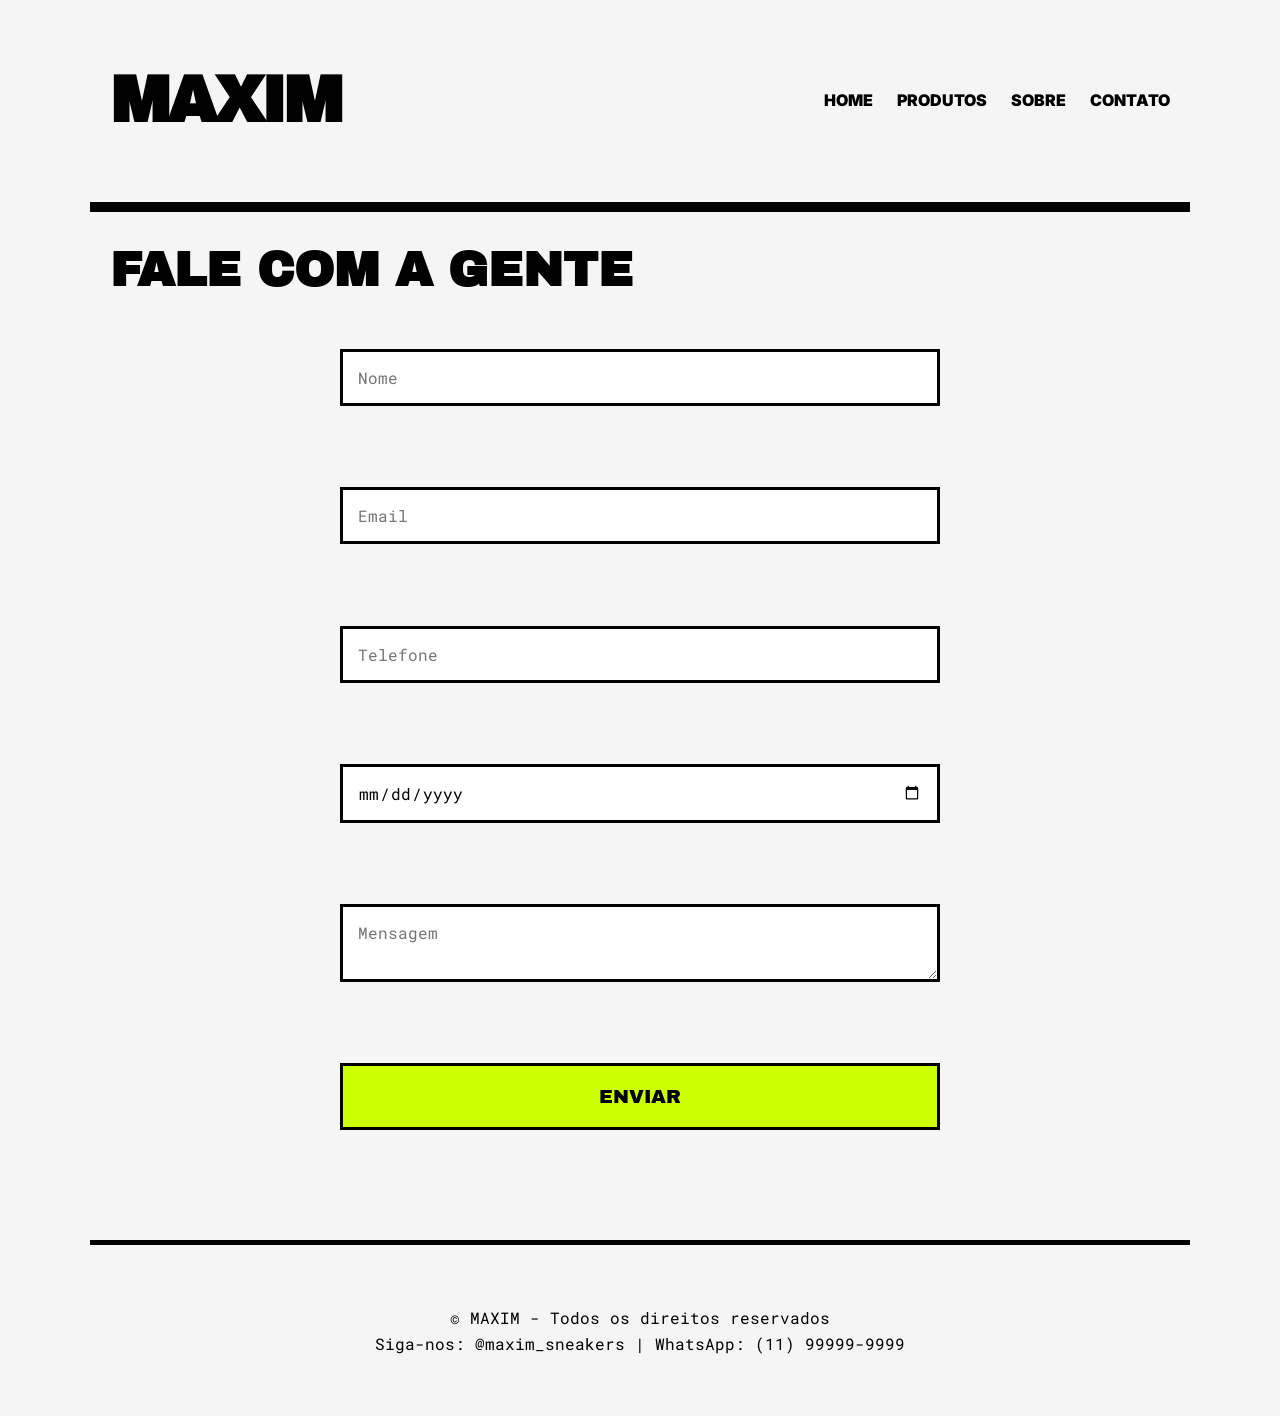
==== contato.html @ a6392538 "ofc" ====
<!DOCTYPE html>
<html lang="pt-br">
<head>
    <meta charset="UTF-8">
    <meta name="viewport" content="width=device-width, initial-scale=1.0">
    <title>Contato - MAXIM</title>
    <link rel="stylesheet" href="css/style.css">
</head>
<body>

<header>
    <h1>MAXIM</h1>

    <nav>
        <a href="index.html">Home</a>
        <a href="produtos.html">Produtos</a>
        <a href="sobre.html">Sobre</a>
        <a href="contato.html">Contato</a>
    </nav>
</header>

<main>
    <h2>Fale com a gente</h2>

    <form>
        <input type="text" placeholder="Nome"><br><br>
        <input type="email" placeholder="Email"><br><br>
        <input type="tel" placeholder="Telefone"><br><br>
        <input type="date"><br><br>
        <textarea placeholder="Mensagem"></textarea><br><br>
        <button>Enviar</button>
    </form>
</main>

<footer>
    <p>© MAXIM - Todos os direitos reservados</p>
    <p>Siga-nos: @maxim_sneakers | WhatsApp: (11) 99999-9999</p>
</footer>

</body>
</html>
---- css/style.css ----
/* 1. IMPORTAÇÃO DE FONTES (Mínimo 3 fontes - REQUISITO) */
@import url('https://fonts.googleapis.com/css2?family=Archivo+Black&family=Inter:wght@400;900&family=Roboto+Mono&display=swap');

/* 2. VARIÁVEIS (Mínimo 3 cores - REQUISITO) */
:root {
    --primary: #CCFF00; /* Verde Hyper */
    --dark: #000000;    /* Preto */
    --light: #F5F5F5;   /* Off-White */
    --gray: #8E8E8E;    /* Cinza Concreto */
}

/* RESET BÁSICO */
* {
    margin: 0;
    padding: 0;
    box-sizing: border-box;
}

body {
    background-color: var(--light);
    font-family: 'Inter', sans-serif; /* FONTE 1 */
    color: var(--dark);
    line-height: 1.6;
}

/* 3. CENTRALIZAÇÃO HORIZONTAL (REQUISITO) */
header, main, footer {
    max-width: 1100px;
    margin: 0 auto; /* Margens aparentes nas laterais */
    padding: 20px;
}

/* 4. CABEÇALHO (FLEXBOX - REQUISITO) */
header {
    display: flex;
    justify-content: space-between;
    align-items: center;
    border-bottom: 10px solid var(--dark);
    padding: 50px 20px;
}

header h1 {
    font-family: 'Archivo Black', sans-serif; /* FONTE 2 */
    font-size: clamp(2rem, 8vw, 4rem); /* Oversized Scale */
    letter-spacing: -3px;
    text-transform: uppercase;
}

nav a {
    text-decoration: none;
    color: var(--dark);
    font-weight: 900;
    text-transform: uppercase;
    margin-left: 20px;
    font-size: 1rem;
    transition: 0.3s;
}

/* 5. PSEUDO-CLASSE (REQUISITO) */
nav a:hover {
    color: var(--primary);
    background-color: var(--dark);
    padding: 5px 10px;
}

/* 6. CONTEÚDOS LADO A LADO (FLEXBOX - REQUISITO) */
main h2 {
    font-family: 'Archivo Black', sans-serif;
    font-size: 3rem;
    margin-bottom: 30px;
    text-transform: uppercase;
}

/* Container para imagens lado a lado */
main div {
    display: flex;
    flex-wrap: wrap;
    gap: 30px;
    justify-content: center;
    margin-bottom: 40px;
}

/* Card individual de produto */
main div div {
    display: flex;
    flex-direction: column;
    align-items: center;
    background: white;
    padding: 30px;
    border: 4px solid var(--dark);
    flex: 1;
    min-width: 250px;
}

main img {
    max-width: 100%;
    height: auto;
    filter: grayscale(100%);
    transition: 0.5s;
}

main img:hover {
    filter: grayscale(0%);
    transform: scale(1.1);
}

/* 7. LISTA COM SUBITENS (ESTILIZAÇÃO - REQUISITO) */
ul {
    font-family: 'Roboto Mono', monospace; /* FONTE 3 */
    background: var(--dark);
    color: var(--primary);
    padding: 30px;
    list-style-position: inside;
}

ul ul {
    padding: 10px 0 10px 30px;
    background: transparent;
    color: white;
}

/* 8. FORMULÁRIO (REQUISITO: 5+ CONTROLES) */
form {
    display: flex;
    flex-direction: column;
    gap: 15px;
    max-width: 600px;
    margin: 40px auto;
}

form input, form textarea, form select {
    width: 100%;
    padding: 15px;
    border: 3px solid var(--dark);
    font-family: 'Roboto Mono', monospace;
    font-size: 1rem;
}

form button {
    background-color: var(--primary);
    color: var(--dark);
    font-family: 'Archivo Black', sans-serif;
    padding: 20px;
    border: 3px solid var(--dark);
    cursor: pointer;
    text-transform: uppercase;
    font-size: 1.2rem;
    transition: 0.3s;
}

form button:hover {
    background-color: var(--dark);
    color: var(--primary);
}

/* 9. RODAPÉ PADRONIZADO */
footer {
    text-align: center;
    padding: 60px 20px;
    border-top: 5px solid var(--dark);
    margin-top: 50px;
    font-family: 'Roboto Mono', monospace;
}

footer .social-links {
    margin-top: 15px;
    display: flex;
    justify-content: center;
    gap: 15px;
}

/* VÍDEO DO YOUTUBE (RESPONSIVO) */
iframe {
    width: 100%;
    height: 400px;
    border: 10px solid var(--dark);
}
/* Container para o vídeo não ficar gigante em telas muito grandes */
.video-container {
    width: 100%;
    max-width: 800px; /* Ajuste o tamanho máximo aqui */
    margin: 20px auto;
}

/* Deixa o vídeo responsivo e com o estilo da loja */
iframe, video {
    width: 100%;
    height: 450px; /* Altura fixa ou use aspect-ratio */
    border: 8px solid #000; /* Borda grossa preta (Oversized) */
    box-shadow: 10px 10px 0px #CCFF00; /* Sombra verde neon "seca" */
}
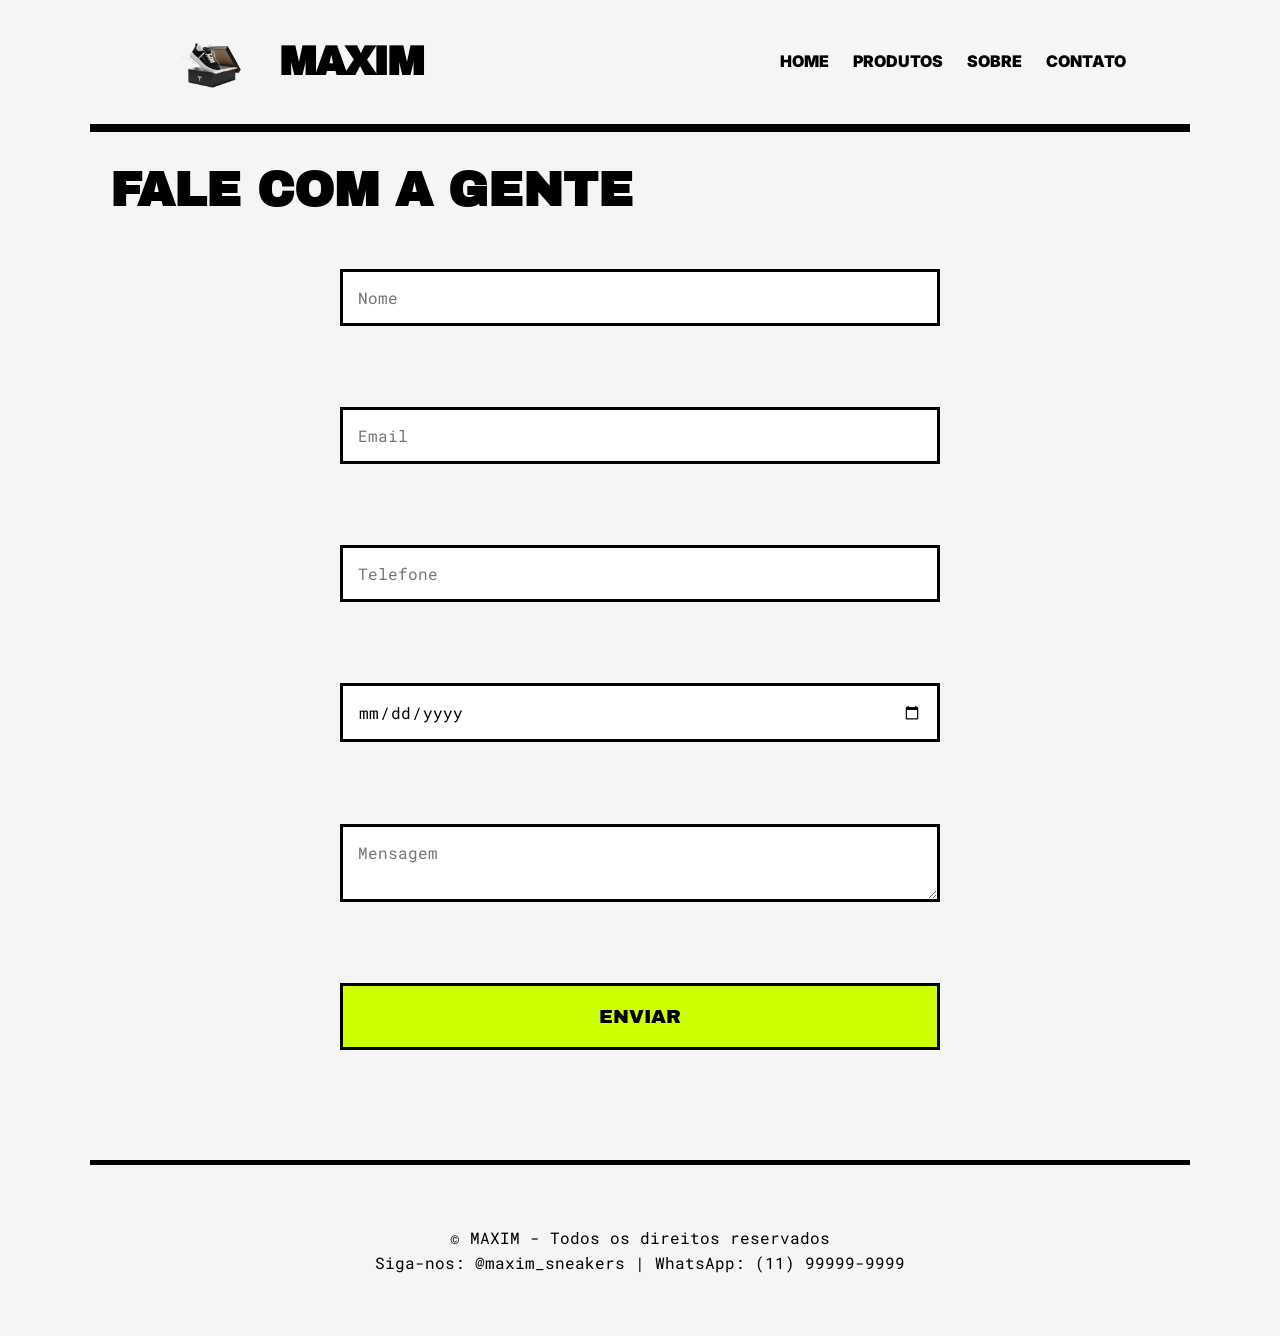
==== commit 82285679: "ofc" ====
--- a/contato.html
+++ b/contato.html
@@ -4,12 +4,17 @@
     <meta charset="UTF-8">
     <meta name="viewport" content="width=device-width, initial-scale=1.0">
     <title>Contato - MAXIM</title>
+    <link rel="icon" type="image/png" href="images/logo-removebg-preview.png">
     <link rel="stylesheet" href="css/style.css">
 </head>
 <body>
 
 <header>
-    <h1>MAXIM</h1>
+    <a href="index.html" class="logo-container">
+        <img src="images/logo-removebg-preview.png" alt="Símbolo MAXIM" class="logo-img">
+        
+        <h1 class="logo-text">MAXIM</h1>
+    </a>
 
     <nav>
         <a href="index.html">Home</a>
--- a/css/style.css
+++ b/css/style.css
@@ -188,4 +188,46 @@
     height: 450px; /* Altura fixa ou use aspect-ratio */
     border: 8px solid #000; /* Borda grossa preta (Oversized) */
     box-shadow: 10px 10px 0px #CCFF00; /* Sombra verde neon "seca" */
+}
+/* --- Estilização da Logo (Imagem + Texto) --- */
+
+/* Container que alinha imagem e texto lado a lado */
+.logo-container {
+    display: flex;
+    align-items: center; /* Alinha verticalmente no centro */
+    text-decoration: none; /* Remove sublinhado do link */
+    gap: 15px; /* Espaço entre a imagem e o texto */
+    transition: transform 0.3s ease; /* Efeito suave no hover */
+}
+
+/* Pseudo-classe: Efeito ao passar o mouse na logo completa */
+.logo-container:hover {
+    transform: scale(1.03); /* Leve zoom */
+}
+
+/* Controle do tamanho da imagem da logo */
+.logo-img {
+    height: 60px; /* Ajuste a altura conforme necessário */
+    width: auto;  /* Mantém a proporção */
+    display: block;
+}
+
+/* Estilo do Texto "MAXIM" (Mantendo o que já estava) */
+.logo-text {
+    font-family: 'Archivo Black', sans-serif; /* Fonte robusta */
+    font-size: 2.5rem; /* Tamanho grande */
+    color: var(--dark); /* Cor padrão (preto no fundo off-white) */
+    text-transform: uppercase;
+    margin: 0; /* Remove margens padrão */
+    letter-spacing: -2px; /* Letras mais juntas (Oversized) */
+}
+
+/* --- Ajuste do Header Geral (Flexbox) --- */
+header {
+    display: flex;
+    justify-content: space-between; /* Logo na esquerda, Menu na direita */
+    align-items: center;
+    padding: 30px 5%; /* Espaçamento interno */
+    background-color: var(--light); /* Fundo Off-White */
+    border-bottom: 8px solid var(--dark); /* Borda grossa inferior */
 }
